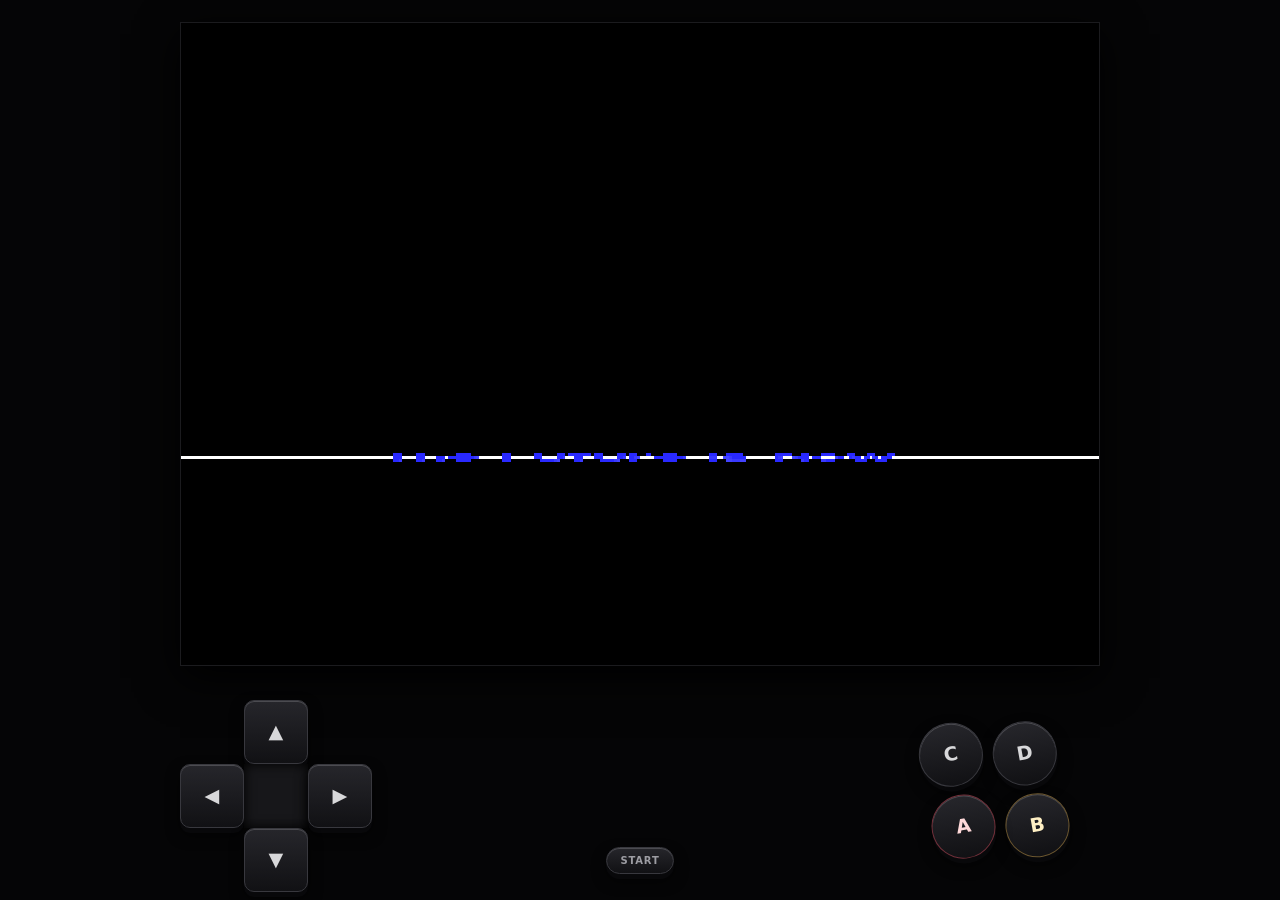
==== index.html @ 9987af77 "Recover attack selector 0x17 lifecycle" ====
<!doctype html>
<html lang="zh-CN">
<head>
  <meta charset="utf-8">
  <meta name="viewport" content="width=device-width,initial-scale=1,maximum-scale=1,user-scalable=no,viewport-fit=cover">
  <meta name="theme-color" content="#050506">
  <meta name="mobile-web-app-capable" content="yes">
  <meta name="apple-mobile-web-app-capable" content="yes">
  <title>Samurai Shodown II</title>
  <link rel="stylesheet" href="styles.css">
</head>
<body>
  <main id="game">
    <section class="screen-frame" aria-label="游戏画面">
      <canvas id="screen" width="320" height="224" tabindex="0" aria-label="游戏画面"></canvas>
      <div id="loading" class="loading" role="status" aria-label="载入中"><i></i></div>
    </section>

    <section class="controller" aria-label="虚拟控制器">
      <div class="dpad" aria-label="方向键">
        <button class="control up" data-input="up" aria-label="上">▲</button>
        <button class="control left" data-input="left" aria-label="左">◀</button>
        <i></i>
        <button class="control right" data-input="right" aria-label="右">▶</button>
        <button class="control down" data-input="down" aria-label="下">▼</button>
      </div>

      <button class="control start" data-input="start" aria-label="开始">START</button>

      <div class="actions" aria-label="动作键">
        <button class="control action c" data-input="c" aria-label="C">C</button>
        <button class="control action d" data-input="d" aria-label="D">D</button>
        <button class="control action a" data-input="a" aria-label="A">A</button>
        <button class="control action b" data-input="b" aria-label="B">B</button>
      </div>
    </section>
  </main>
  <script src="samurai2.js"></script>
  <script src="app.js"></script>
</body>
</html>
---- styles.css ----
:root { color-scheme: dark; --unit: clamp(42px, 13vw, 64px); }
* { box-sizing: border-box; -webkit-tap-highlight-color: transparent; }
html, body { width: 100%; height: 100%; background: #050506; }
body {
  margin: 0;
  overflow: hidden;
  overscroll-behavior: none;
  user-select: none;
  -webkit-user-select: none;
  touch-action: none;
  font-family: ui-sans-serif, system-ui, sans-serif;
}
#game {
  width: min(100%, 940px);
  height: 100dvh;
  margin: auto;
  padding: max(6px, env(safe-area-inset-top)) max(10px, env(safe-area-inset-right))
           max(8px, env(safe-area-inset-bottom)) max(10px, env(safe-area-inset-left));
  display: grid;
  grid-template-rows: minmax(0, 1fr) auto;
  gap: clamp(8px, 2vh, 18px);
}
.screen-frame {
  position: relative;
  align-self: center;
  justify-self: center;
  width: min(100%, calc((100dvh - 190px) * 10 / 7));
  max-height: 100%;
  aspect-ratio: 10 / 7;
  overflow: hidden;
  background: #000;
  border: 1px solid #1b1b1e;
  box-shadow: 0 12px 40px #000;
}
canvas {
  display: block;
  width: 100%;
  height: 100%;
  outline: 0;
  image-rendering: pixelated;
  image-rendering: crisp-edges;
}
.loading { position: absolute; inset: 0; display: grid; place-items: center; background: #000; }
.loading i {
  width: 24px;
  height: 24px;
  border: 3px solid #26262a;
  border-top-color: #b92f42;
  border-radius: 50%;
  animation: spin .7s linear infinite;
}
.loading.hidden { display: none; }
.loading.error i { border-color: #8c2534; animation: none; }
@keyframes spin { to { transform: rotate(1turn); } }

.controller {
  position: relative;
  min-height: 154px;
  display: grid;
  grid-template-columns: 1fr auto 1fr;
  align-items: center;
  gap: 10px;
}
button {
  appearance: none;
  margin: 0;
  padding: 0;
  border: 1px solid #38383e;
  color: #d8d8da;
  background: linear-gradient(#26262b, #111114);
  box-shadow: inset 0 1px #4b4b50, 0 5px 0 #08080a, 0 7px 14px #0009;
  font: 700 15px/1 ui-sans-serif, system-ui, sans-serif;
  cursor: pointer;
  touch-action: none;
}
button.active, button:active {
  transform: translateY(4px) scale(.97);
  color: #fff;
  border-color: #8f2c3c;
  background: #6f1d2b;
  box-shadow: inset 0 2px 8px #2d070e, 0 1px 0 #08080a;
}
.dpad {
  justify-self: start;
  width: calc(var(--unit) * 3);
  height: calc(var(--unit) * 3);
  display: grid;
  grid-template: repeat(3, var(--unit)) / repeat(3, var(--unit));
}
.dpad button { border-radius: 10px; font-size: calc(var(--unit) * .3); }
.dpad .up { grid-area: 1 / 2; }
.dpad .left { grid-area: 2 / 1; }
.dpad i { grid-area: 2 / 2; background: #17171a; box-shadow: inset 0 0 12px #000; }
.dpad .right { grid-area: 2 / 3; }
.dpad .down { grid-area: 3 / 2; }
.start {
  align-self: end;
  width: 68px;
  height: 27px;
  margin-bottom: 18px;
  border-radius: 16px;
  color: #9d9da3;
  font-size: 10px;
  letter-spacing: .08em;
}
.actions {
  justify-self: end;
  width: calc(var(--unit) * 2.7);
  height: calc(var(--unit) * 2.25);
  display: grid;
  grid-template: repeat(2, var(--unit)) / repeat(2, var(--unit));
  gap: calc(var(--unit) * .14);
  transform: rotate(-10deg);
}
.action {
  width: var(--unit);
  height: var(--unit);
  border-radius: 50%;
  font-size: calc(var(--unit) * .3);
}
.action.c, .action.a { transform: translateY(calc(var(--unit) * -.18)); }
.action.active, .action:active { transform: translateY(calc(var(--unit) * -.18 + 4px)) scale(.97); }
.action.d.active, .action.d:active, .action.b.active, .action.b:active { transform: translateY(4px) scale(.97); }
.action.a { color: #ffd9d9; border-color: #71303a; }
.action.b { color: #fff0c4; border-color: #6c5730; }

@media (orientation: landscape) and (max-height: 560px) {
  :root { --unit: clamp(38px, 10vh, 55px); }
  #game { grid-template: 1fr / 1fr; padding: max(4px, env(safe-area-inset-top)) max(6px, env(safe-area-inset-right)) max(4px, env(safe-area-inset-bottom)) max(6px, env(safe-area-inset-left)); }
  .screen-frame { width: auto; height: 100%; max-width: calc(100% - 290px); }
  .controller { position: absolute; inset: 0; min-height: 0; pointer-events: none; grid-template-columns: 1fr auto 1fr; align-items: end; padding: 0 max(10px, env(safe-area-inset-right)) max(8px, env(safe-area-inset-bottom)) max(10px, env(safe-area-inset-left)); }
  .controller button { pointer-events: auto; opacity: .88; }
  .dpad, .actions { margin-bottom: 2px; }
  .start { margin-bottom: 5px; }
}

@media (max-width: 390px) and (orientation: portrait) {
  :root { --unit: clamp(38px, 12vw, 48px); }
  .controller { min-height: 132px; }
  .start { width: 55px; }
}

@media (prefers-reduced-motion: reduce) { .loading i { animation-duration: 1.5s; } }
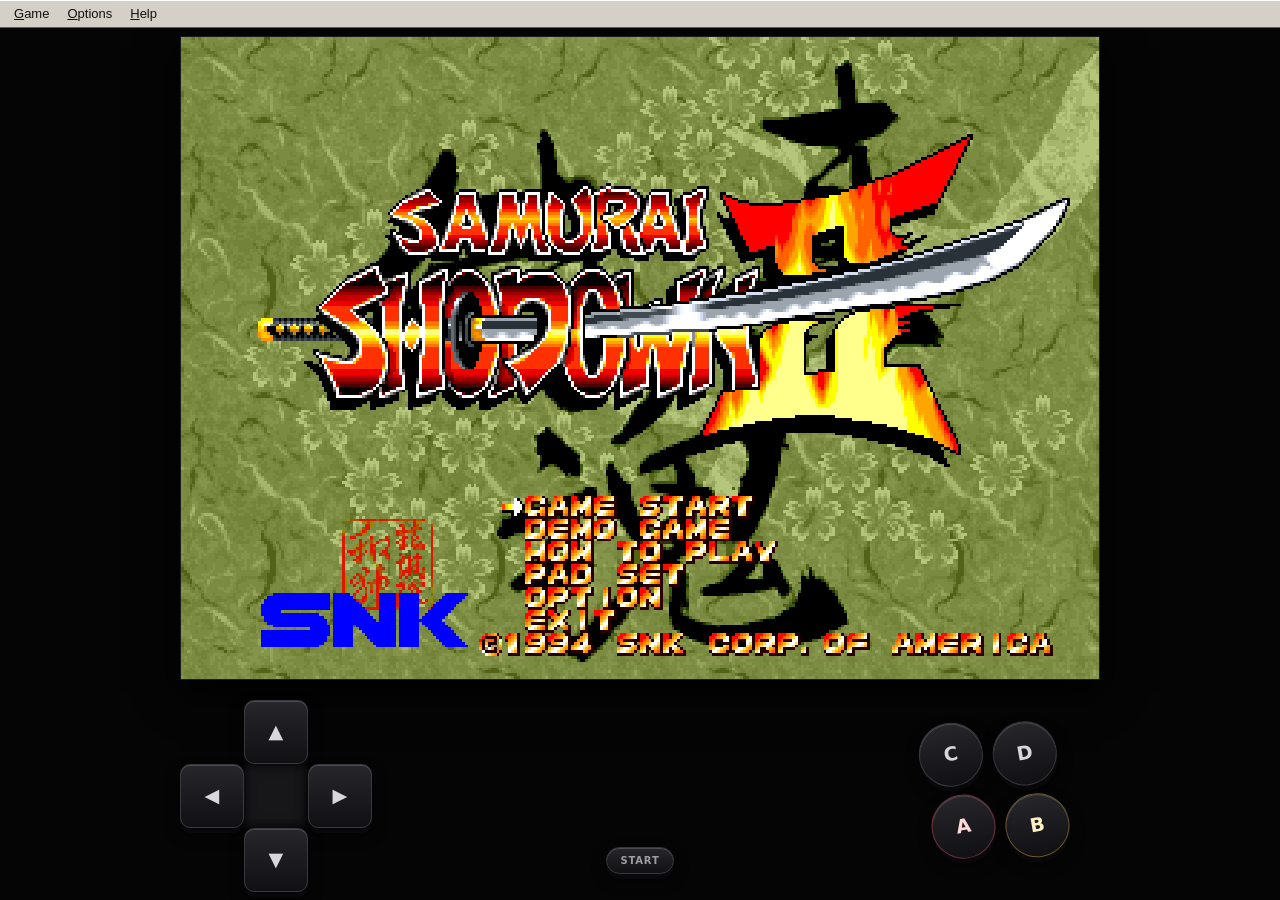
==== commit 358a1368: "Recover Windows demo and how-to-play routes" ====
--- a/index.html
+++ b/index.html
@@ -6,10 +6,46 @@
   <meta name="theme-color" content="#050506">
   <meta name="mobile-web-app-capable" content="yes">
   <meta name="apple-mobile-web-app-capable" content="yes">
+  <meta name="apple-mobile-web-app-status-bar-style" content="black-translucent">
   <title>Samurai Shodown II</title>
+  <link rel="manifest" href="manifest.webmanifest">
+  <link rel="icon" href="icon.svg" type="image/svg+xml">
+  <link rel="apple-touch-icon" sizes="180x180" href="apple-touch-icon.png">
   <link rel="stylesheet" href="styles.css">
 </head>
 <body>
+  <div class="desktop-shell">
+  <nav id="platform-menu" class="platform-menu" aria-label="Samurai Shodown II menu">
+    <div class="menu-root">
+      <button type="button" class="menu-root-button" data-menu-root aria-haspopup="true" aria-expanded="false"><u>G</u>ame</button>
+      <div class="menu-popup" role="menu">
+        <button type="button" role="menuitem" data-menu-command="40006" data-original-label="&amp;New Game"><u>N</u>ew Game</button>
+        <span class="menu-separator" role="separator"></span>
+        <button type="button" role="menuitem" data-menu-command="40001" data-original-label="E&amp;xit">E<u>x</u>it</button>
+      </div>
+    </div>
+    <div class="menu-root">
+      <button type="button" class="menu-root-button" data-menu-root aria-haspopup="true" aria-expanded="false"><u>O</u>ptions</button>
+      <div class="menu-popup" role="menu">
+        <button type="button" role="menuitem" data-menu-command="40012" data-original-label="&amp;Display"><u>D</u>isplay</button>
+        <button type="button" role="menuitem" data-menu-command="40016" data-original-label="&amp;Sound"><u>S</u>ound</button>
+        <span class="menu-separator" role="separator"></span>
+        <button type="button" role="menuitem" data-menu-command="40017" data-original-label="Player &amp;1">Player <u>1</u></button>
+        <button type="button" role="menuitem" data-menu-command="40018" data-original-label="Player &amp;2">Player <u>2</u></button>
+      </div>
+    </div>
+    <div class="menu-root">
+      <button type="button" class="menu-root-button" data-menu-root aria-haspopup="true" aria-expanded="false"><u>H</u>elp</button>
+      <div class="menu-popup" role="menu">
+        <button type="button" role="menuitem" data-menu-command="40013" data-original-label="&amp;Contents"><u>C</u>ontents</button>
+        <button type="button" role="menuitem" data-menu-command="40014" data-original-label="&amp;Search for Help On..."><u>S</u>earch for Help On...</button>
+        <button type="button" role="menuitem" data-menu-command="40015" data-original-label="&amp;How to Use Help"><u>H</u>ow to Use Help</button>
+        <span class="menu-separator" role="separator"></span>
+        <button type="button" role="menuitem" data-menu-command="40025" data-original-label="&amp;About Samurai Spirits..."><u>A</u>bout Samurai Spirits...</button>
+      </div>
+    </div>
+  </nav>
+
   <main id="game">
     <section class="screen-frame" aria-label="游戏画面">
       <canvas id="screen" width="320" height="224" tabindex="0" aria-label="游戏画面"></canvas>
@@ -35,6 +71,92 @@
       </div>
     </section>
   </main>
+  </div>
+
+  <dialog id="options-dialog" class="platform-dialog" aria-labelledby="options-title">
+    <form method="dialog">
+      <header><span id="options-title">Properties for Samurai Shodown II</span></header>
+      <div class="property-tabs" role="tablist" aria-label="Properties">
+        <button type="button" role="tab" data-option-tab="display">Display</button>
+        <button type="button" role="tab" data-option-tab="sound">Sound</button>
+        <button type="button" role="tab" data-option-tab="player-1">Player 1</button>
+        <button type="button" role="tab" data-option-tab="player-2">Player 2</button>
+      </div>
+      <section class="property-page" data-option-page="display" data-resource-id="111">
+        <fieldset>
+          <legend>Screen Size</legend>
+          <label><input type="radio" name="display-mode" value="current"> <u>C</u>urrent Settings</label>
+          <label><input type="radio" name="display-mode" value="320"> <u>3</u>20 x 240</label>
+          <label><input type="radio" name="display-mode" value="640"> <u>6</u>40 x 480</label>
+          <label><input type="radio" name="display-mode" value="fullscreen"> <u>F</u>ull Screen</label>
+        </fieldset>
+      </section>
+      <section class="property-page sound-page" data-option-page="sound" data-resource-id="110">
+        <fieldset>
+          <legend>Sound</legend>
+          <div class="sound-control">
+            <label for="effects-percent"><u>S</u>ound Effects</label>
+            <input id="effects-enabled" type="checkbox" aria-label="Sound Effects enabled">
+            <input id="effects-percent" type="range" min="0" max="100" step="1">
+            <output id="effects-percent-output" for="effects-percent"></output>
+          </div>
+          <div class="sound-control">
+            <label for="music-percent"><u>C</u>D Audio</label>
+            <input id="music-enabled" type="checkbox" aria-label="CD Audio enabled">
+            <input id="music-percent" type="range" min="0" max="100" step="1">
+            <output id="music-percent-output" for="music-percent"></output>
+          </div>
+          <button type="button" class="dialog-button" id="sound-defaults">Set <u>D</u>efaults</button>
+        </fieldset>
+      </section>
+      <section class="property-page player-page" data-option-page="player-1" data-resource-id="113" data-player="0">
+        <fieldset>
+          <legend>Player 1</legend>
+          <label class="controller-selector">Controller
+            <select data-controller-selector></select>
+          </label>
+          <div class="binding-grid" data-binding-grid></div>
+          <div class="player-actions">
+            <button type="button" class="dialog-button" data-calibrate disabled><u>C</u>alibrate...</button>
+            <button type="button" class="dialog-button" data-controller-defaults>Set <u>D</u>efaults</button>
+          </div>
+        </fieldset>
+      </section>
+      <section class="property-page player-page" data-option-page="player-2" data-resource-id="116" data-player="1">
+        <fieldset>
+          <legend>Player 2</legend>
+          <label class="controller-selector">Controller
+            <select data-controller-selector></select>
+          </label>
+          <div class="binding-grid" data-binding-grid></div>
+          <div class="player-actions">
+            <button type="button" class="dialog-button" data-calibrate disabled><u>C</u>alibrate...</button>
+            <button type="button" class="dialog-button" data-controller-defaults>Set <u>D</u>efaults</button>
+          </div>
+        </fieldset>
+      </section>
+      <footer>
+        <button type="button" class="dialog-button default-action" id="options-ok">OK</button>
+        <button type="button" class="dialog-button" id="options-cancel">Cancel</button>
+        <button type="button" class="dialog-button" id="options-apply">Apply</button>
+      </footer>
+    </form>
+  </dialog>
+
+  <dialog id="about-dialog" class="platform-dialog about-dialog" aria-labelledby="about-title">
+    <form method="dialog">
+      <header id="about-title">About Samurai Spirits</header>
+      <div class="about-content">
+        <strong>Samurai Shodown II</strong>
+        <p>Produced by Kinesoft Development</p>
+        <p>Executive Producers - Peter Sills, Mark Achler</p>
+        <p>Andrew H. Marrinson<br>Daniel Gregory Bungo<br>Andrew Glaister</p>
+        <p>Additional Development by<br>NuFX, Inc.</p>
+        <p>Developed by<br>Producer / Project Management - Tom DiDomenico</p>
+      </div>
+      <footer><button type="submit" class="dialog-button default-action">OK</button></footer>
+    </form>
+  </dialog>
   <script src="samurai2.js"></script>
   <script src="app.js"></script>
 </body>
--- a/styles.css
+++ b/styles.css
@@ -10,9 +10,66 @@
   touch-action: none;
   font-family: ui-sans-serif, system-ui, sans-serif;
 }
+.desktop-shell {
+  width: 100%;
+  height: 100dvh;
+  display: grid;
+  grid-template-rows: 28px minmax(0, 1fr);
+}
+.platform-menu {
+  position: relative;
+  z-index: 20;
+  display: flex;
+  align-items: stretch;
+  padding: 2px 5px;
+  color: #111;
+  background: #d4d0c8;
+  border-bottom: 1px solid #606060;
+  box-shadow: inset 0 1px #fff;
+  font: 13px/1 "Tahoma", "Segoe UI", sans-serif;
+}
+.menu-root { position: relative; }
+.platform-menu button {
+  min-width: 0;
+  height: 23px;
+  padding: 2px 9px;
+  border: 0;
+  border-radius: 0;
+  color: #111;
+  background: transparent;
+  box-shadow: none;
+  font: inherit;
+  text-align: left;
+  white-space: nowrap;
+}
+.platform-menu button:hover:not(:disabled),
+.platform-menu button:focus-visible:not(:disabled),
+.menu-root.open > .menu-root-button {
+  color: #fff;
+  background: #0a246a;
+  transform: none;
+}
+.menu-popup {
+  position: absolute;
+  top: 23px;
+  left: 0;
+  display: none;
+  min-width: 225px;
+  padding: 3px;
+  color: #111;
+  background: #d4d0c8;
+  border: 1px solid;
+  border-color: #fff #404040 #404040 #fff;
+  box-shadow: 2px 2px 0 #0008;
+}
+.menu-root.open .menu-popup { display: grid; }
+.menu-popup button { width: 100%; }
+.menu-popup button:disabled { color: #777; text-shadow: 1px 1px #fff; }
+.menu-separator { height: 1px; margin: 3px 2px; background: #808080; box-shadow: 0 1px #fff; }
 #game {
   width: min(100%, 940px);
-  height: 100dvh;
+  height: 100%;
+  min-height: 0;
   margin: auto;
   padding: max(6px, env(safe-area-inset-top)) max(10px, env(safe-area-inset-right))
            max(8px, env(safe-area-inset-bottom)) max(10px, env(safe-area-inset-left));
@@ -80,6 +137,108 @@
   background: #6f1d2b;
   box-shadow: inset 0 2px 8px #2d070e, 0 1px 0 #08080a;
 }
+.platform-dialog {
+  width: min(620px, calc(100vw - 24px));
+  max-height: calc(100dvh - 24px);
+  padding: 3px;
+  overflow: hidden;
+  color: #111;
+  background: #d4d0c8;
+  border: 1px solid;
+  border-color: #fff #404040 #404040 #fff;
+  box-shadow: 2px 2px 0 #0008;
+  font: 13px/1.3 "Tahoma", "Segoe UI", sans-serif;
+  user-select: text;
+  -webkit-user-select: text;
+}
+.platform-dialog::backdrop { background: #0009; }
+.platform-dialog form { display: grid; grid-template-rows: auto auto minmax(0, 1fr) auto; max-height: calc(100dvh - 32px); }
+.platform-dialog header {
+  min-height: 22px;
+  padding: 3px 5px;
+  color: #fff;
+  background: #0a246a;
+  font-weight: 700;
+}
+.property-tabs {
+  display: flex;
+  align-items: end;
+  gap: 1px;
+  padding: 8px 6px 0;
+  border-bottom: 1px solid #fff;
+}
+.platform-dialog button,
+.platform-dialog select,
+.platform-dialog input { font: inherit; }
+.property-tabs button,
+.dialog-button,
+.binding-capture {
+  min-height: 25px;
+  padding: 3px 12px;
+  color: #111;
+  background: #d4d0c8;
+  border: 1px solid;
+  border-color: #fff #404040 #404040 #fff;
+  border-radius: 0;
+  box-shadow: none;
+  font-weight: 400;
+}
+.property-tabs button[aria-selected="true"] {
+  position: relative;
+  z-index: 1;
+  padding-top: 5px;
+  border-bottom-color: #d4d0c8;
+}
+.platform-dialog button:active:not(:disabled) {
+  transform: none;
+  color: #111;
+  background: #d4d0c8;
+  box-shadow: inset 1px 1px #404040;
+}
+.platform-dialog button:disabled { color: #777; text-shadow: 1px 1px #fff; }
+.property-page {
+  display: none;
+  min-height: 300px;
+  padding: 10px 8px 8px;
+  overflow: auto;
+}
+.property-page.active { display: block; }
+.property-page fieldset { min-height: 190px; margin: 0; padding: 14px; border: 1px groove #fff; }
+.property-page label { display: block; margin: 9px 0; }
+.sound-control {
+  display: grid;
+  grid-template-columns: minmax(120px, auto) auto minmax(120px, 1fr) 42px;
+  align-items: center;
+  gap: 8px;
+  margin: 14px 0;
+}
+.sound-control label { margin: 0; }
+.sound-control output { text-align: right; font-variant-numeric: tabular-nums; }
+.sound-page .dialog-button { margin-top: 14px; }
+.controller-selector { display: grid !important; grid-template-columns: auto minmax(180px, 1fr); align-items: center; gap: 12px; }
+.controller-selector select { min-height: 25px; }
+.binding-grid {
+  display: grid;
+  grid-template-columns: repeat(2, minmax(0, 1fr));
+  gap: 6px 10px;
+  margin: 12px 0;
+}
+.binding-row { display: grid; grid-template-columns: minmax(0, 1fr) minmax(76px, auto); align-items: center; gap: 5px; }
+.binding-row label { margin: 0; overflow: hidden; text-overflow: ellipsis; white-space: nowrap; }
+.binding-capture { padding-inline: 6px; overflow: hidden; text-overflow: ellipsis; white-space: nowrap; }
+.binding-capture.capturing { outline: 2px solid #0a246a; outline-offset: -3px; }
+.player-actions { display: flex; gap: 8px; justify-content: flex-end; }
+.platform-dialog footer { display: flex; justify-content: flex-end; gap: 7px; padding: 8px; }
+.platform-dialog .default-action { outline: 1px solid #000; outline-offset: 1px; }
+.about-dialog { width: min(430px, calc(100vw - 24px)); }
+.about-dialog form { grid-template-rows: auto minmax(0, 1fr) auto; }
+.about-content { padding: 18px; overflow: auto; text-align: center; }
+.about-content strong { font-size: 18px; }
+.about-content p { margin: 12px 0; }
+body.display-320 .screen-frame { width: min(320px, 100%); }
+body.display-640 .screen-frame { width: min(640px, 100%); }
+:fullscreen .controller { display: none; }
+:fullscreen canvas { width: 100%; height: 100%; object-fit: contain; background: #000; }
 .dpad {
   justify-self: start;
   width: calc(var(--unit) * 3);
@@ -134,6 +293,19 @@
   .start { margin-bottom: 5px; }
 }
 
+@media (max-width: 620px) {
+  .property-page { min-height: 360px; }
+}
+
+@media (max-width: 420px) {
+  .platform-menu button { padding-inline: 7px; }
+  .menu-popup { min-width: 205px; }
+  .binding-grid { grid-template-columns: 1fr; }
+  .sound-control { grid-template-columns: minmax(100px, auto) auto; }
+  .sound-control input[type="range"] { grid-column: 1 / 2; }
+  .sound-control output { grid-column: 2; }
+}
+
 @media (max-width: 390px) and (orientation: portrait) {
   :root { --unit: clamp(38px, 12vw, 48px); }
   .controller { min-height: 132px; }
